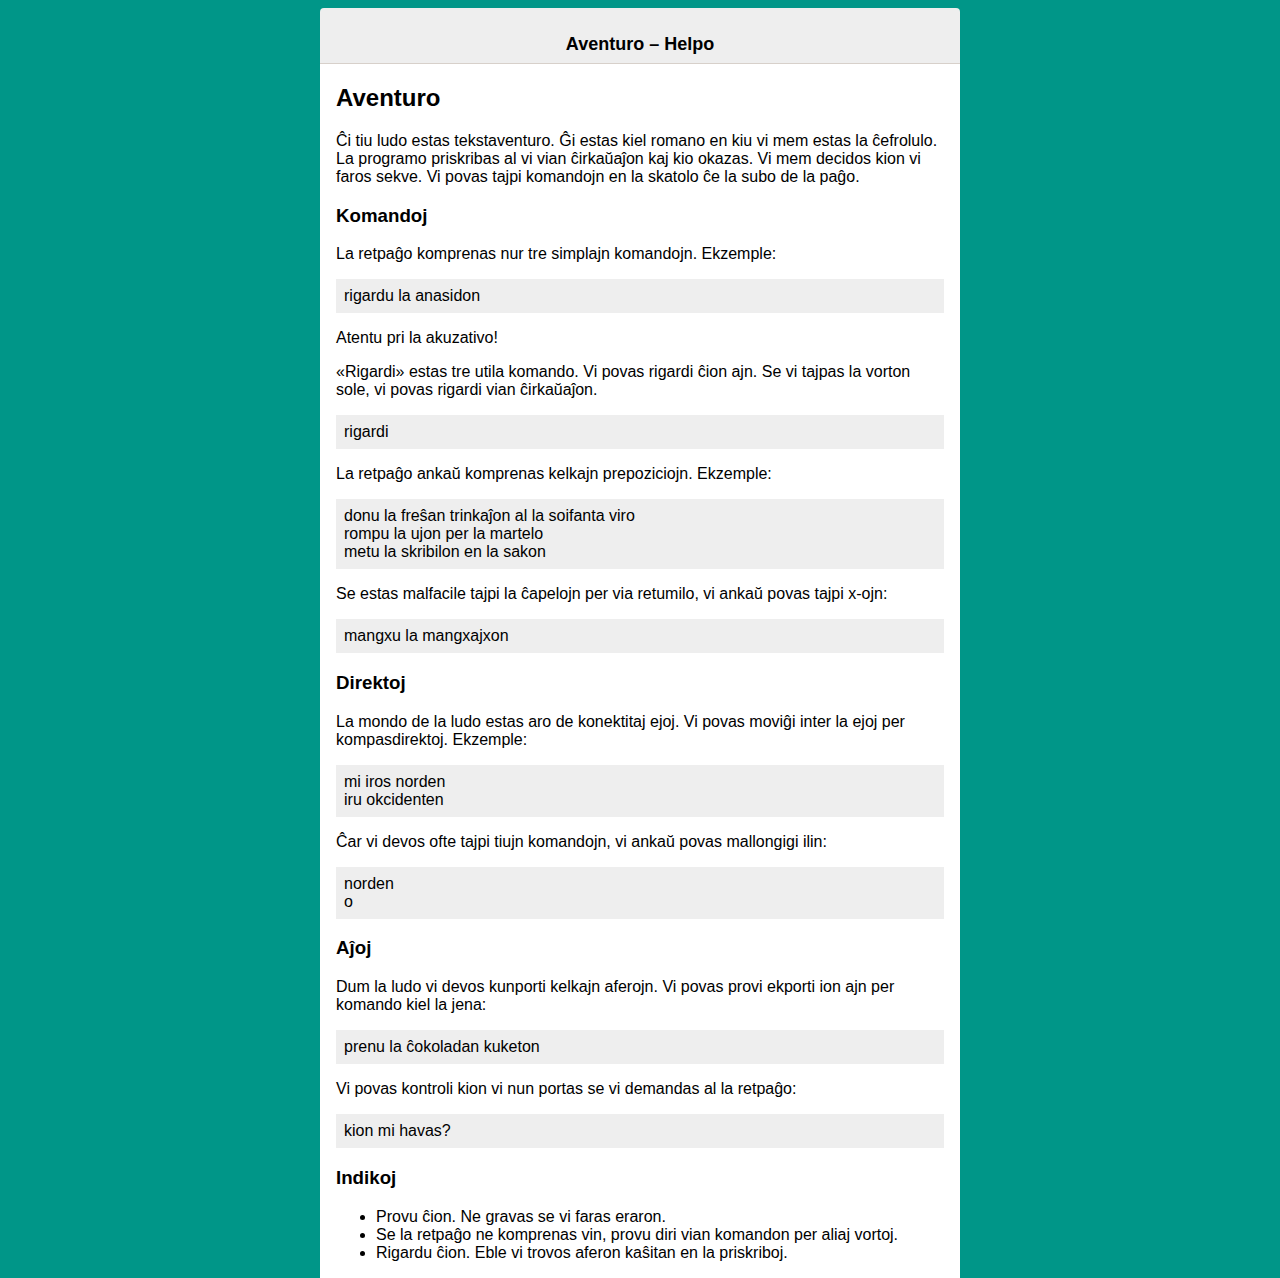
==== retpaĝo/help.html @ c192f67b "retpaĝo: Add a help page" ====
<!DOCTYPE html>

<html>
  <head>
    <meta charset="UTF-8">
    <meta name="viewport" content="width=device-width, initial-scale=1.0">
    <title>Aventuro – Helpo</title>
    <link href="aventuro.css" rel="stylesheet" type="text/css">
  </head>
  <body>
    <div id="content">
      <div id="chatTitle">
        <div id="chatTitleText">
          Aventuro – Helpo
        </div>
      </div>
      <div id="help">
        <h2>Aventuro</h2>
        <p>
          Ĉi tiu ludo estas tekstaventuro. Ĝi estas kiel romano en kiu
          vi mem estas la ĉefrolulo. La programo priskribas al vi vian
          ĉirkaŭaĵon kaj kio okazas. Vi mem decidos kion vi faros
          sekve. Vi povas tajpi komandojn en la skatolo ĉe la subo de
          la paĝo.
        </p>
        <h3>Komandoj</h3>
        <p>
          La retpaĝo komprenas nur tre simplajn komandojn. Ekzemple:
        </p>
        <div class="exampleCommand">
          rigardu la anasidon
        </div>
        <p>
          Atentu pri la akuzativo!
        </p>
        <p>
          «Rigardi» estas tre utila komando. Vi povas rigardi ĉion
          ajn. Se vi tajpas la vorton sole, vi povas rigardi vian
          ĉirkaŭaĵon.
        </p>
        <div class="exampleCommand">
          rigardi
        </div>
        <p>
          La retpaĝo ankaŭ komprenas kelkajn prepoziciojn. Ekzemple:
        </p>
        <div class="exampleCommand">
          donu la freŝan trinkaĵon al la soifanta viro<br>
          rompu la ujon per la martelo<br>
          metu la skribilon en la sakon
        </div>
        <p>
          Se estas malfacile tajpi la ĉapelojn per via retumilo, vi
          ankaŭ povas tajpi x-ojn:
        </p>
        <div class="exampleCommand">
          mangxu la mangxajxon
        </div>
        <h3>Direktoj</h3>
        <p>
          La mondo de la ludo estas aro de konektitaj ejoj. Vi povas
          moviĝi inter la ejoj per kompasdirektoj. Ekzemple:
        </p>
        <div class="exampleCommand">
          mi iros norden<br>
          iru okcidenten
        </div>
        <p>
          Ĉar vi devos ofte tajpi tiujn komandojn, vi ankaŭ povas
          mallongigi ilin:
        </p>
        <div class="exampleCommand">
          norden<br>
          o
        </div>
        <h3>Aĵoj</h3>
        <p>
          Dum la ludo vi devos kunporti kelkajn aferojn. Vi povas
          provi ekporti ion ajn per komando kiel la jena:
        </p>
        <div class="exampleCommand">
          prenu la ĉokoladan kuketon
        </div>
        <p>
          Vi povas kontroli kion vi nun portas se vi demandas al la retpaĝo:
        </p>
        <div class="exampleCommand">
          kion mi havas?
        </div>
        <h3>Indikoj</h3>
        <ul>
          <li>Provu ĉion. Ne gravas se vi faras eraron.
          <li>Se la retpaĝo ne komprenas vin, provu diri vian komandon
          per aliaj vortoj.
          <li>Rigardu ĉion. Eble vi trovos aferon kaŝitan en la
            priskriboj.
        </ul>
      </div>
    </div>
  </body>
</html>
---- retpaĝo/aventuro.css ----
body {
    background-color: #009688;
    font-family: sans-serif;
    overscroll-behavior-y: contain;
}

#content {
    display: flex;
    flex-direction: column;
    background-color: #eeeeee;
}

#chatTitle {
    padding: 0.5em;
    height: 4em;
    border-bottom: 1px solid #d7d0ca;
    display: flex;
    flex-direction: row;
    justify-content: center;
    align-items: center;
}

#chatTitleText {
    padding-top: 1em;
    font-size: large;
    font-weight: bold;
    text-align: center;
    flex-grow: 1;
}

#messages {
    background-image: url('background.png');
    background-repeat: repeat;
    overflow: auto;
    flex-grow: 1;
}

.message {
    margin: 0.5em;
}

.messageInner {
    border-radius: 6px;
    max-width: 30em;
    padding: 0.5em;
    word-wrap: break-word;
    position: relative;
    display: inline-block;
    text-align: left;
    background-color: #faf9f9;
}

.message.command {
    text-align: right;
}

.message.note, .message.gameTitle {
    text-align: center;
}

.message.gameTitle .messageInner {
    text-align: center;
}

.message.command .messageInner {
    background-color: #bee3db;
}

#inputContainer {
    display: flex;
    flex-direction: row;
    align-items: center;
}

#sendButton {
    width: 2em;
    height: 2em;
    margin-right: 0.5em;
}

#inputbox {
    background-color: white;
    margin: 0.5em;
    flex-grow: 1;
    min-height: 2em;
    border-radius: 2px;
    padding: 0.5em;
    outline: 0px solid transparent;
}

.messageButtons button {
    margin: 0.5em 0.1em;
    font-size: medium;
    min-width: 5em;
    min-height: 2.5em;
}

#statusMessage {
    padding: 0.5em;
    text-align: center;
}

#statusMessage.error {
    background-color: #cc7079;
}

.fadeInText {
    animation: fadeIn linear 0.5s;
}

.exampleCommand {
    background-color: #eeeeee;
    padding: 0.5em;
}

@keyframes fadeIn {
    0% { opacity: 0; }
    100% { opacity: 1; }
}

#chatTitleStub {
    width: 3em;
}

#help {
    background-color: white;
    padding: 0 1em;
}

#helpButton {
    flex-basis: 0;
    display: inline-block;
    z-index: 4;
}

#helpButton img {
    border: 0;
    outline: none;
    text-decoration: none;
    width: 2em;
    height: 2em;
    margin-right: 1em;
}

@media only all and (max-width: 45em) {
    #content {
        position: absolute;
        top: 0px;
        left: 0px;
        width: 100%;
        height: 100%;
        margin-left: 0px;
        margin-right: 0px;
        border-radius: 0px;
    }
}

@media not all and (max-width: 45em) {
    #content {
        max-width: 40em;
        margin-left: auto;
        margin-right: auto;
        border-radius: 4px;
        height: 95vh;
    }
}
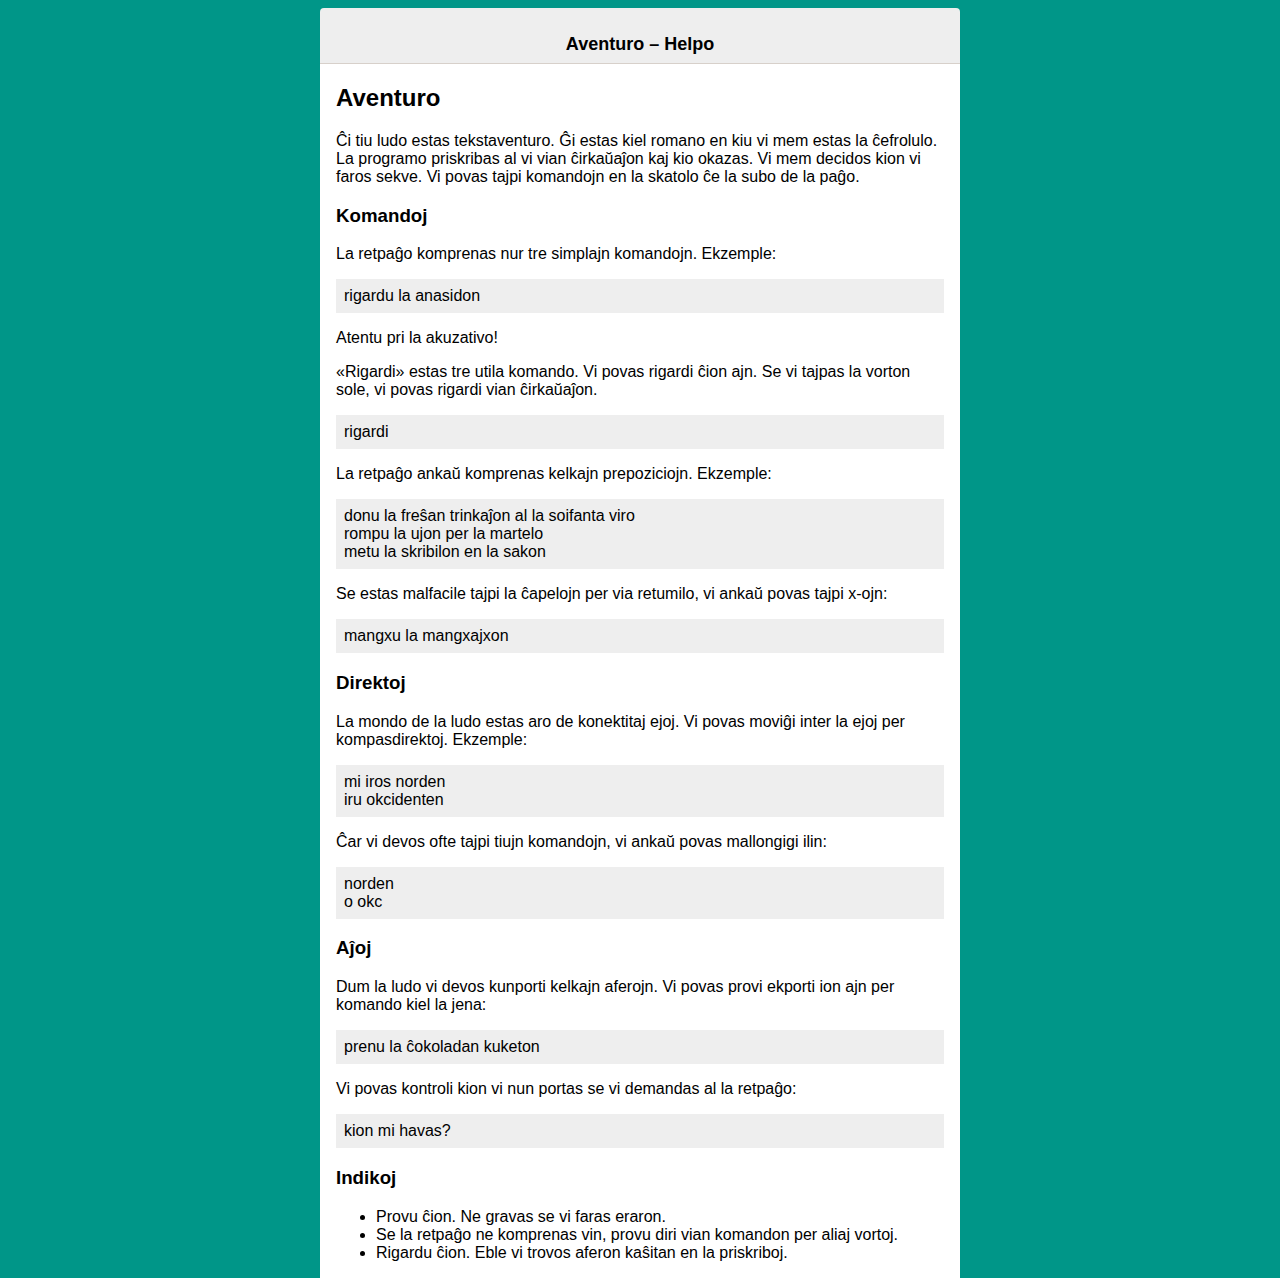
==== commit bbd19f10: "retpaĝo/help: Aldoni “okc” kiel ekzemplan komandon" ====
--- a/retpaĝo/help.html
+++ b/retpaĝo/help.html
@@ -72,6 +72,7 @@
         <div class="exampleCommand">
           norden<br>
           o
+          okc
         </div>
         <h3>Aĵoj</h3>
         <p>
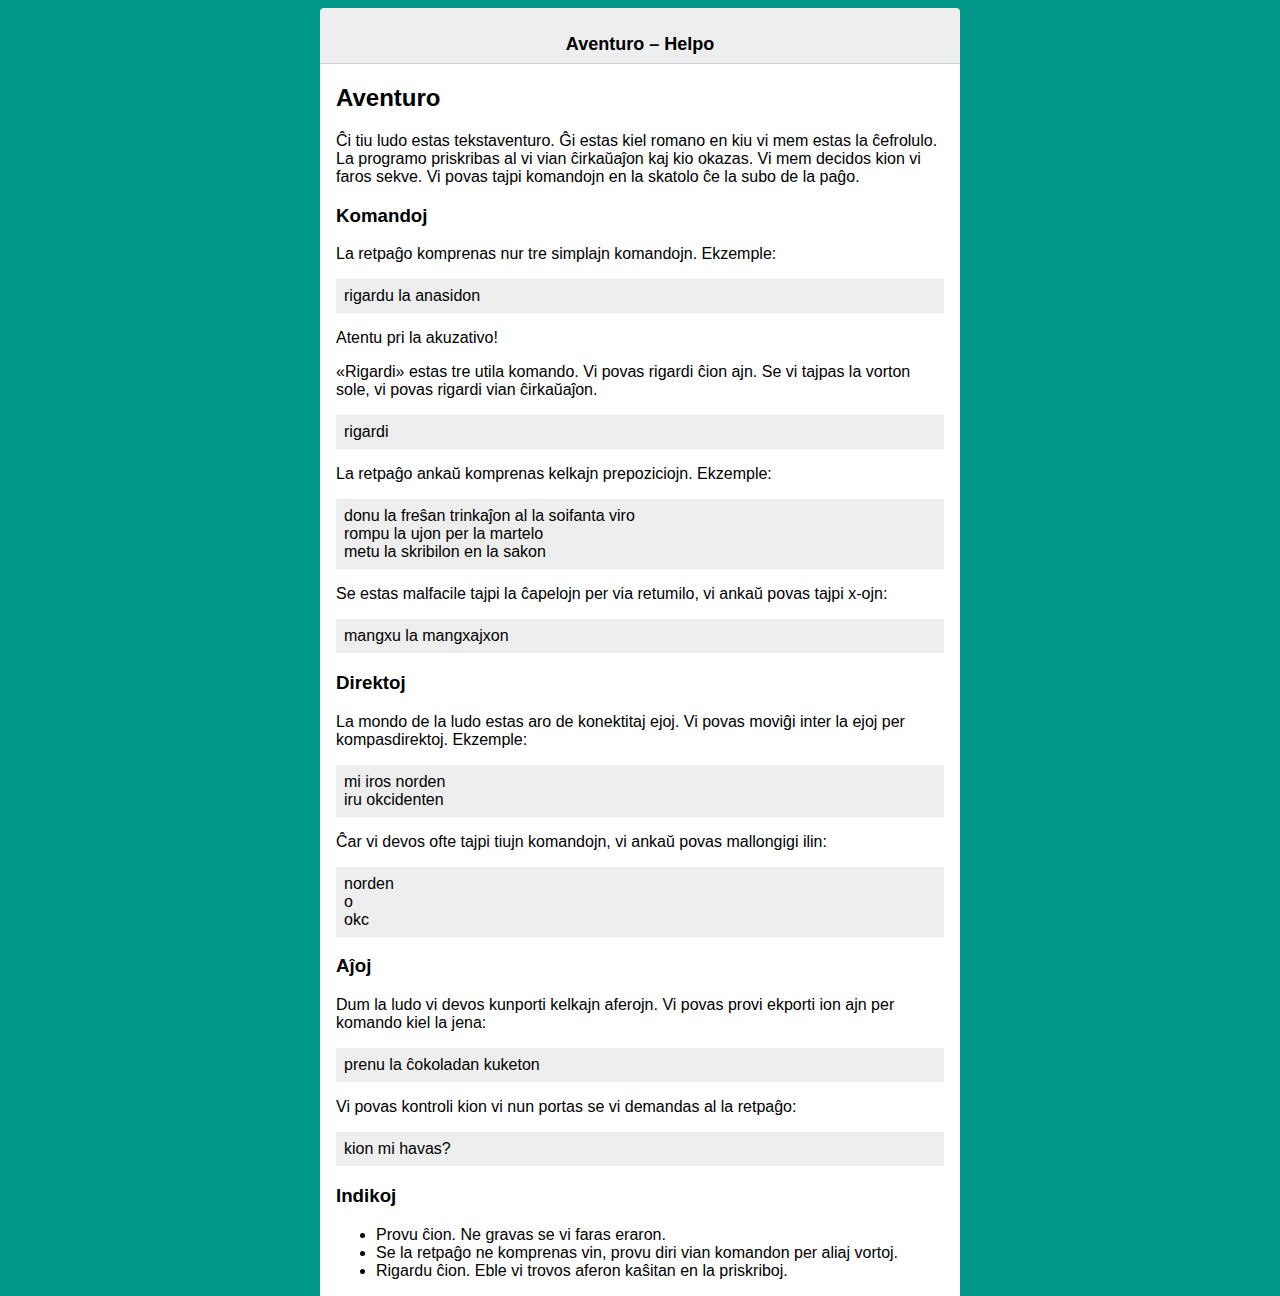
==== commit c210bcfe: "retpaĝo/help: Aldoni missing <br>" ====
--- a/retpaĝo/help.html
+++ b/retpaĝo/help.html
@@ -71,7 +71,7 @@
         </p>
         <div class="exampleCommand">
           norden<br>
-          o
+          o<br>
           okc
         </div>
         <h3>Aĵoj</h3>
